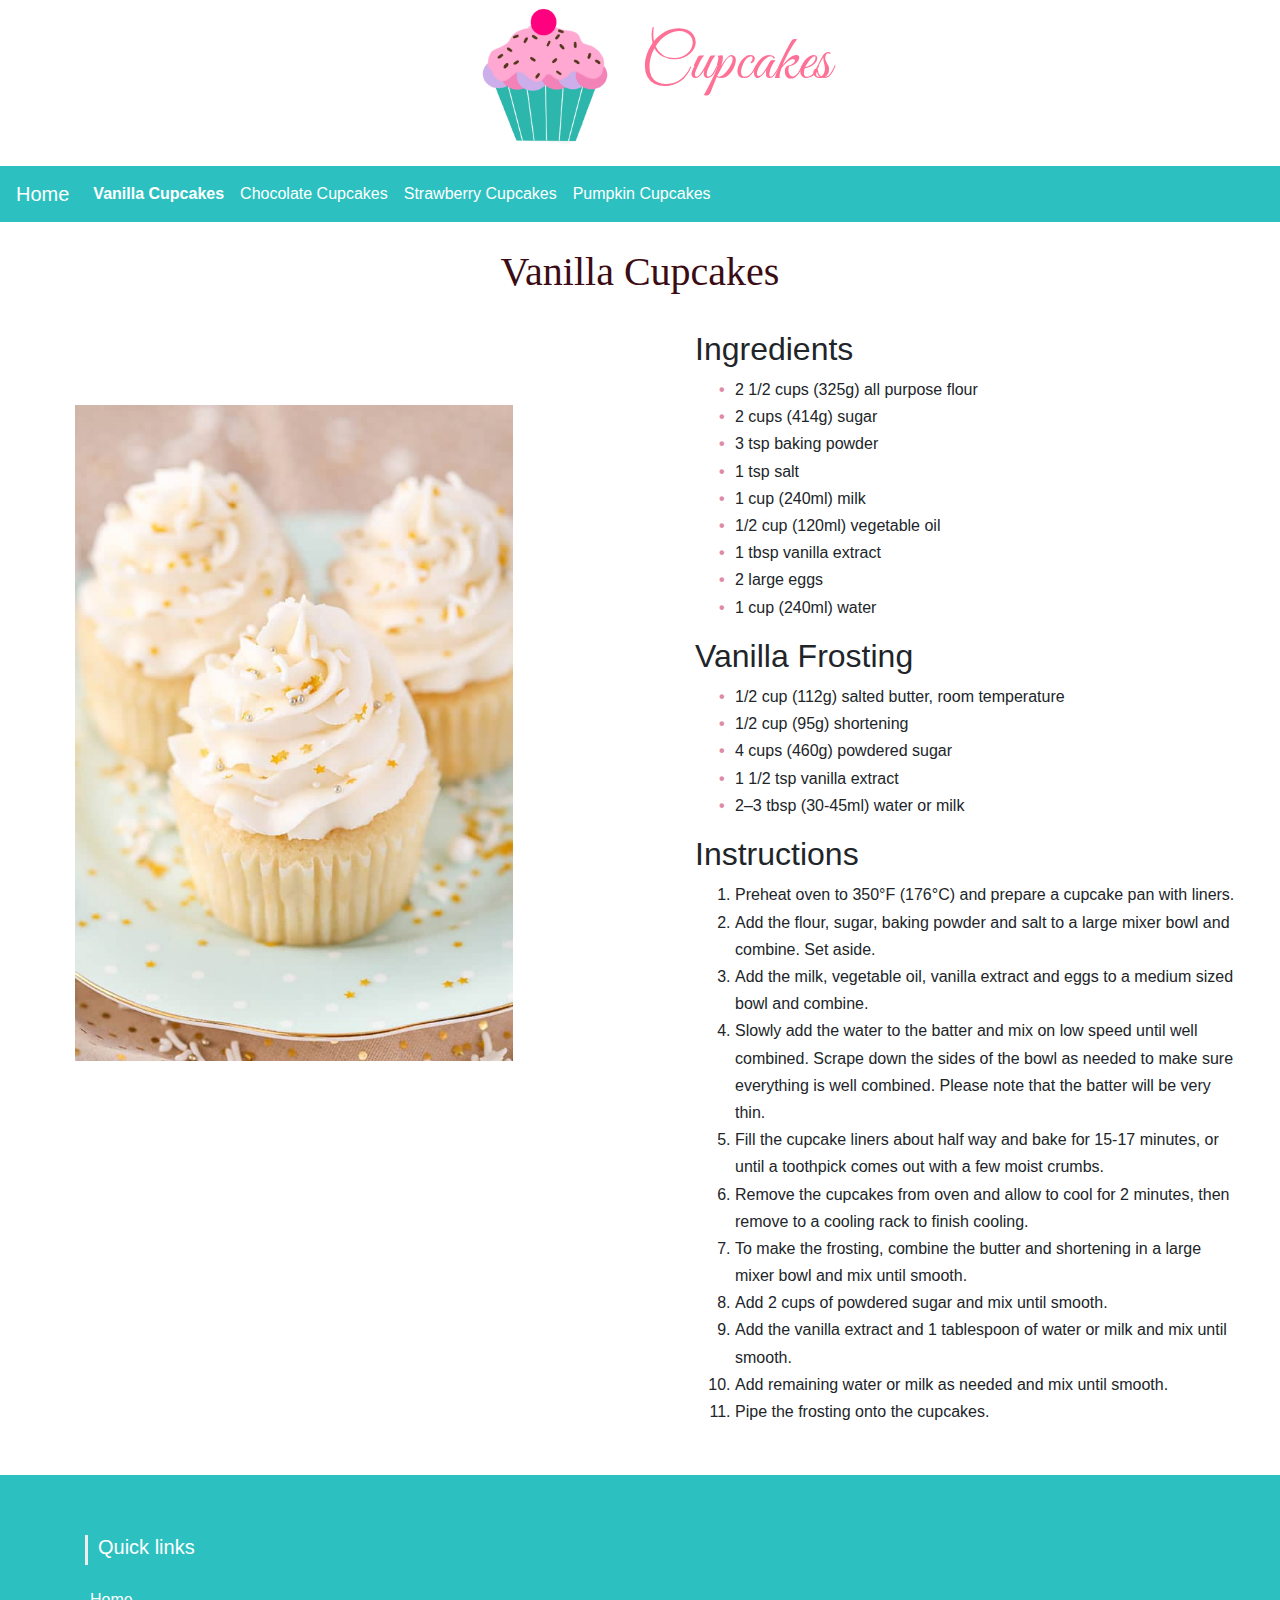
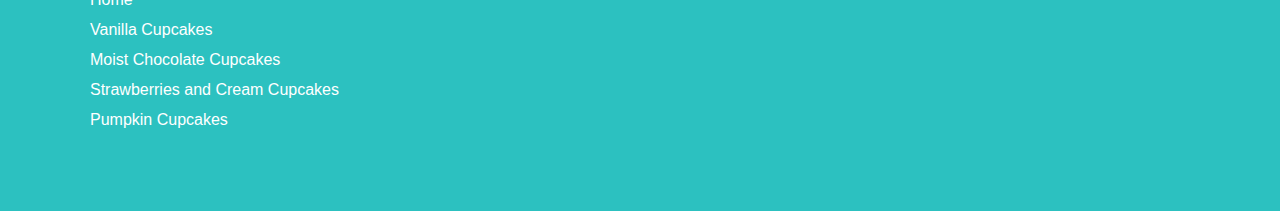
==== cupcake1.html @ b43540d7 "adds 4 pages" ====
<!DOCTYPE html>
<html>
  <head>
    <title>Cupcakes</title>
    <link rel="stylesheet" href="style.css" />
    <script src="https://ajax.googleapis.com/ajax/libs/jquery/3.5.1/jquery.min.js"></script>
    <link
      rel="stylesheet"
      href="https://maxcdn.bootstrapcdn.com/bootstrap/4.5.2/css/bootstrap.min.css"
    />
    <script src="https://ajax.googleapis.com/ajax/libs/jquery/3.5.1/jquery.min.js"></script>
    <script src="https://cdnjs.cloudflare.com/ajax/libs/popper.js/1.16.0/umd/popper.min.js"></script>
    <script src="https://maxcdn.bootstrapcdn.com/bootstrap/4.5.2/js/bootstrap.min.js"></script>
    <link rel="preconnect" href="https://fonts.googleapis.com" />
    <link rel="preconnect" href="https://fonts.gstatic.com" crossorigin />
    <link
      href="https://fonts.googleapis.com/css2?family=Great+Vibes&display=swap"
      rel="stylesheet"
    />
  </head>
  <body>
    <div class="logo">
      <img src="logo.png" />
      <p>Cupcakes</p>
    </div>

    <nav class="navbar navbar-expand-lg navbar-light navbar-color">
      <a class="navbar-brand" href="index.html">Home</a>
      <button
        class="navbar-toggler"
        type="button"
        data-toggle="collapse"
        data-target="#navbarNavAltMarkup"
        aria-controls="navbarNavAltMarkup"
        aria-expanded="false"
        aria-label="Toggle navigation"
      >
        <span class="navbar-toggler-icon"></span>
      </button>
      <div class="collapse navbar-collapse" id="navbarNavAltMarkup">
        <div class="navbar-nav">
          <a class="nav-item nav-link active" href="cupcake1.html"
            >Vanilla Cupcakes<span class="sr-only">(current)</span></a
          >
          <a class="nav-item nav-link" href="cupcake2.html"
            >Chocolate Cupcakes</a
          >
          <a class="nav-item nav-link" href="cupcake3.html"
            >Strawberry Cupcakes</a
          >
          <a class="nav-item nav-link" href="cupcake4.html">Pumpkin Cupcakes</a>
        </div>
      </div>
    </nav>

    <h1>Vanilla Cupcakes</h1>
    <div class="body">
      <div class="row">
        <div class="col-xs-12 col-md-6">
          <img src="VanillaCupcake.jpeg" />
        </div>
        <div class="col-xs-12 col-md-6">
          <div class="recipe">
            <div class="container">
              <h2>Ingredients</h2>
              <ul>
                <li>2 1/2 cups (325g) all purpose flour</li>
                <li>2 cups (414g) sugar</li>
                <li>3 tsp baking powder</li>
                <li>1 tsp salt</li>
                <li>1 cup (240ml) milk</li>
                <li>1/2 cup (120ml) vegetable oil</li>
                <li>1 tbsp vanilla extract</li>
                <li>2 large eggs</li>
                <li>1 cup (240ml) water</li>
              </ul>
            </div>
            <div class="container">
              <h2>Vanilla Frosting</h2>
              <ul>
                <li>1/2 cup (112g) salted butter, room temperature</li>
                <li>1/2 cup (95g) shortening</li>
                <li>4 cups (460g) powdered sugar</li>
                <li>1 1/2 tsp vanilla extract</li>
                <li>2–3 tbsp (30-45ml) water or milk</li>
              </ul>
            </div>

            <div class="container">
              <h2>Instructions</h2>
              <ol>
                <li>
                  Preheat oven to 350°F (176°C) and prepare a cupcake pan with
                  liners.
                </li>
                <li>
                  Add the flour, sugar, baking powder and salt to a large mixer
                  bowl and combine. Set aside.
                </li>
                <li>
                  Add the milk, vegetable oil, vanilla extract and eggs to a
                  medium sized bowl and combine.
                </li>
                <li>
                  Slowly add the water to the batter and mix on low speed until
                  well combined. Scrape down the sides of the bowl as needed to
                  make sure everything is well combined. Please note that the
                  batter will be very thin.
                </li>
                <li>
                  Fill the cupcake liners about half way and bake for 15-17
                  minutes, or until a toothpick comes out with a few moist
                  crumbs.
                </li>
                <li>
                  Remove the cupcakes from oven and allow to cool for 2 minutes,
                  then remove to a cooling rack to finish cooling.
                </li>
                <li>
                  To make the frosting, combine the butter and shortening in a
                  large mixer bowl and mix until smooth.
                </li>
                <li>Add 2 cups of powdered sugar and mix until smooth.</li>
                <li>
                  Add the vanilla extract and 1 tablespoon of water or milk and
                  mix until smooth.
                </li>
                <li>
                  Add remaining water or milk as needed and mix until smooth.
                </li>
                <li>Pipe the frosting onto the cupcakes.</li>
              </ol>
            </div>
          </div>
        </div>
      </div>
    </div>

    <!-- Footer -->
    <section id="footer">
      <div class="container">
        <div class="row text-center text-xs-center text-sm-left text-md-left">
          <div class="col-xs-12 col-sm-4 col-md-4">
            <h5>Quick links</h5>
            <ul class="list-unstyled quick-links">
              <li>
                <a href="index.html"
                  ><i class="fa fa-angle-double-right"></i>Home</a
                >
              </li>
              <li>
                <a href="cupcake1.html"
                  ><i class="fa fa-angle-double-right"></i>Vanilla Cupcakes</a
                >
              </li>
              <li>
                <a href="cupcake2.html"
                  ><i class="fa fa-angle-double-right"></i>Moist Chocolate
                  Cupcakes</a
                >
              </li>
              <li>
                <a href="cupcake3.html"
                  ><i class="fa fa-angle-double-right"></i>Strawberries and
                  Cream Cupcakes</a
                >
              </li>
              <li>
                <a href="cupcake4.html"
                  ><i class="fa fa-angle-double-right"></i>Pumpkin Cupcakes</a
                >
              </li>
            </ul>
          </div>
        </div>
      </div>
    </section>
    <!-- ./Footer -->

    <script src="script.js"></script>
  </body>
</html>
---- style.css ----
.logo {
  display: flex;
  justify-content: center;
  text-align: center;
}

.logo img {
  width: 15%;
  /* margin-left: 45%; */
  margin-bottom: 1rem;
}
.logo p {
  font-family: "Great Vibes", cursive;
  font-size: 64px;
  color: rgb(254, 112, 149);
  margin-top: 1rem;
}

.navbar-color {
  background-color: #2cc1c0;
}

.navbar-light .navbar-brand,
.navbar-light .navbar-nav .nav-link {
  color: white !important;
}
.navbar-light .navbar-nav .active > .nav-link,
.navbar-light .navbar-nav .nav-link.active,
.navbar-light .navbar-nav .nav-link.show,
.navbar-light .navbar-nav .show > .nav-link {
  font-weight: bold !important;
}

.cards {
  padding: 25px;
  margin: 50px;
  background-color: #ffffff;
  display: flex;
  justify-content: space-around;
}

.cards {
  margin: 15px;
}

.cards .card {
  border: none;
}

.card img {
  height: 350px;
  width: 100%;
}

.card-body {
  background-color: rgb(254, 112, 149);
  color: white;
  text-align: center;
}

.card-body a {
  color: white;
}
.card-body a:hover {
  color: white;
}

h1 {
  text-align: center;
  color: #3b0c14;
  padding: 2%;
  font-family: "Courgette", cursive;
}

.body {
  display: flex;
  justify-content: space-around;
}

.body img {
  width: 70%;
  margin: 75px;
  /* max-height: 500px; */
}

.body .recipe {
  padding-left: 25px;
  padding-right: 25px;
}

.body .recipe ul {
  line-height: 1.7;
}
.body .recipe ol {
  line-height: 1.7;
}

.body ul {
  list-style: none;
}

.body ul li::before {
  content: "\2022";
  color: #de8ba4;
  font-weight: bold;
  display: inline-block;
  width: 1em;
  margin-left: -1em;
}

.body .recipe .container {
  border: gray 1px block;
}

.body .recipe {
  margin-bottom: 50px;
}

/* Footer */
@import url("https://maxcdn.bootstrapcdn.com/font-awesome/4.7.0/css/font-awesome.min.css");
section {
  padding: 60px 0;
}

section .section-title {
  text-align: center;
  color: #007b5e;
  margin-bottom: 50px;
  text-transform: uppercase;
}
#footer {
  background: #2cc1c0 !important;
}
#footer h5 {
  padding-left: 10px;
  border-left: 3px solid #eeeeee;
  padding-bottom: 6px;
  margin-bottom: 20px;
  color: #ffffff;
}
#footer a {
  color: #ffffff;
  text-decoration: none !important;
  background-color: transparent;
  -webkit-text-decoration-skip: objects;
}
#footer ul.social li {
  padding: 3px 0;
}
#footer ul.social li a i {
  margin-right: 5px;
  font-size: 25px;
  -webkit-transition: 0.5s all ease;
  -moz-transition: 0.5s all ease;
  transition: 0.5s all ease;
}
#footer ul.social li:hover a i {
  font-size: 30px;
  margin-top: -10px;
}
#footer ul.social li a,
#footer ul.quick-links li a {
  color: #ffffff;
}
#footer ul.social li a:hover {
  color: #eeeeee;
}
#footer ul.quick-links li {
  padding: 3px 0;
  -webkit-transition: 0.5s all ease;
  -moz-transition: 0.5s all ease;
  transition: 0.5s all ease;
}
#footer ul.quick-links li:hover {
  padding: 3px 0;
  margin-left: 5px;
  font-weight: 700;
}
#footer ul.quick-links li a i {
  margin-right: 5px;
}
#footer ul.quick-links li:hover a i {
  font-weight: 700;
}

#footer {
  display: flex;
}

@media (max-width: 767px) {
  #footer h5 {
    padding-left: 0;
    border-left: transparent;
    padding-bottom: 0px;
    margin-bottom: 10px;
  }
}
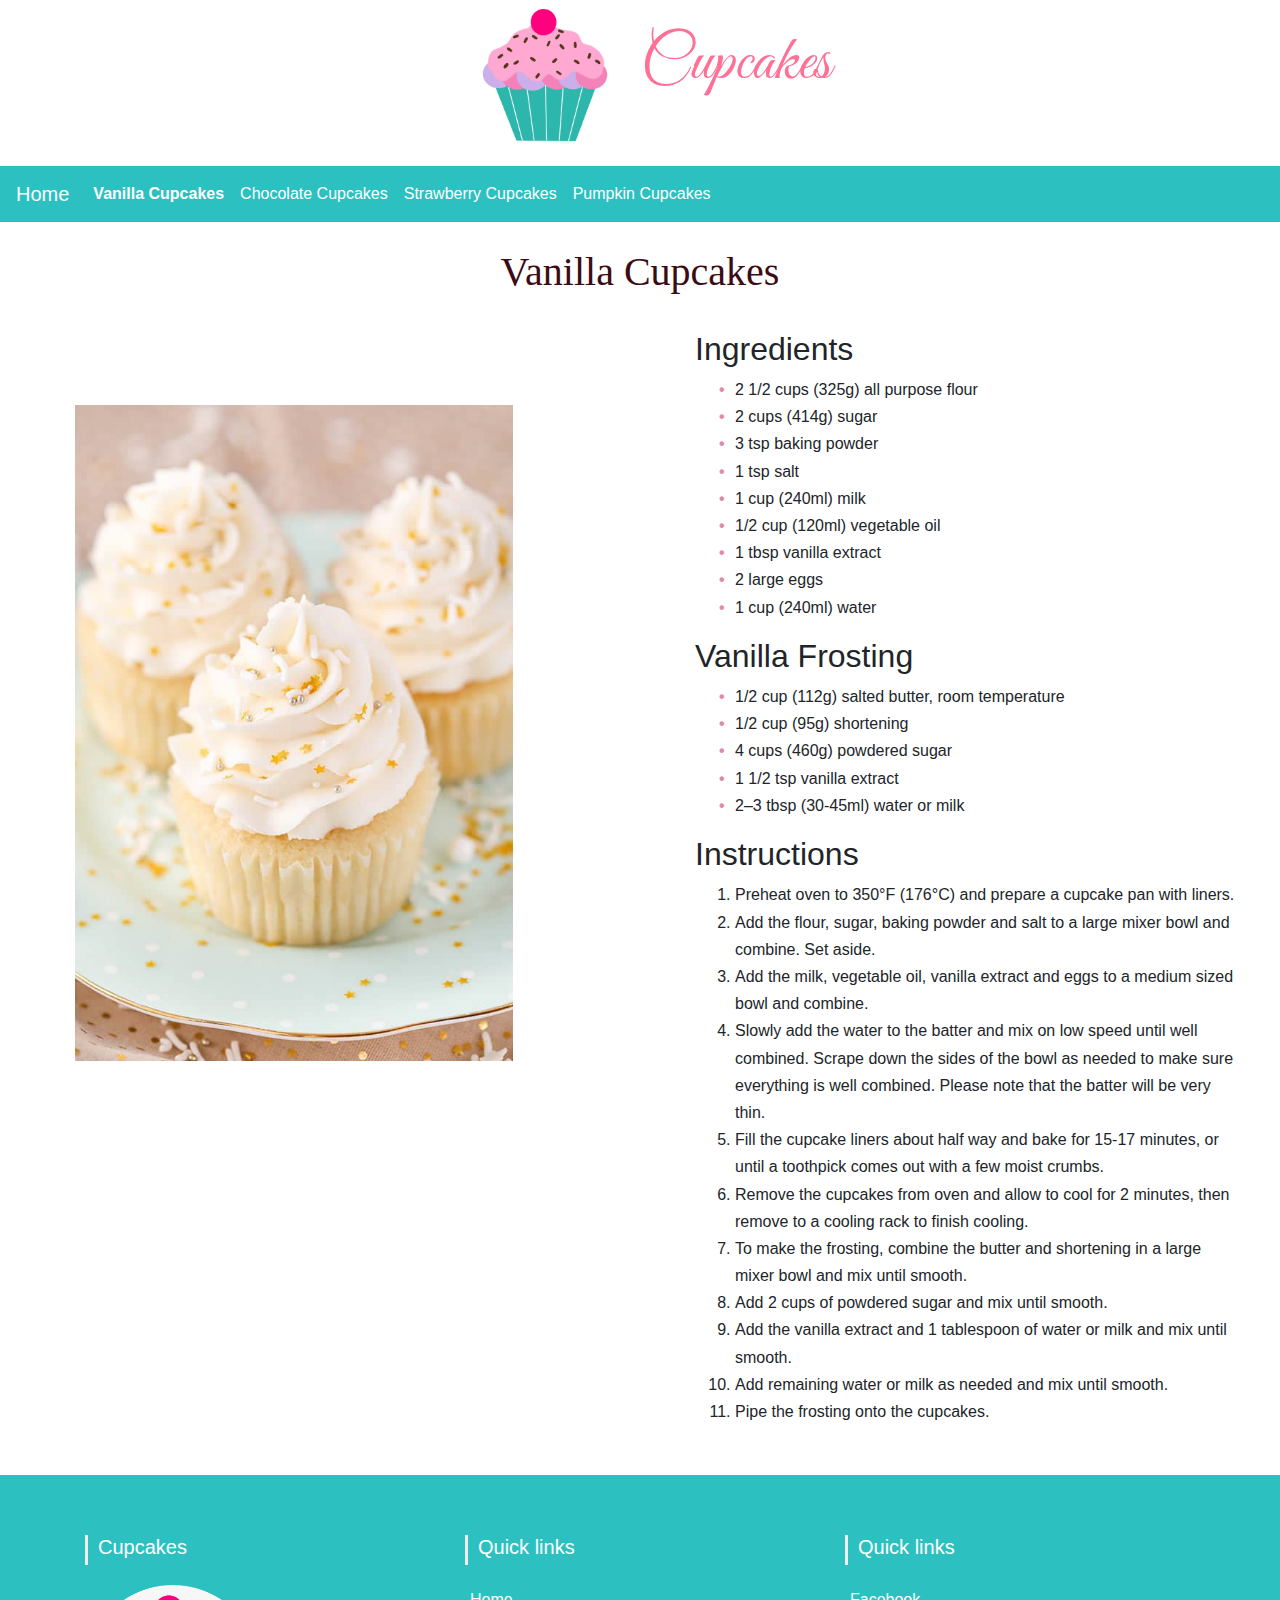
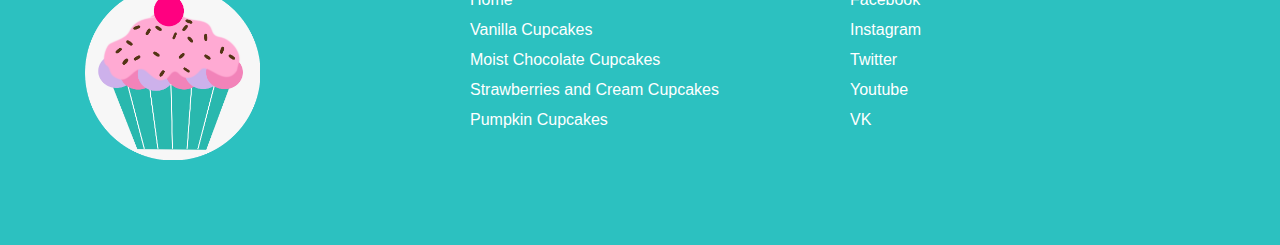
==== commit 513b116f: "adds footer details" ====
--- a/cupcake1.html
+++ b/cupcake1.html
@@ -141,6 +141,10 @@
       <div class="container">
         <div class="row text-center text-xs-center text-sm-left text-md-left">
           <div class="col-xs-12 col-sm-4 col-md-4">
+            <h5>Cupcakes</h5>
+            <img src="logo2.png" alt="" />
+          </div>
+          <div class="col-xs-12 col-sm-4 col-md-4">
             <h5>Quick links</h5>
             <ul class="list-unstyled quick-links">
               <li>
@@ -172,6 +176,38 @@
               </li>
             </ul>
           </div>
+          <div class="col-xs-12 col-sm-4 col-md-4">
+            <h5>Quick links</h5>
+            <ul class="list-unstyled quick-links">
+              <li>
+                <a
+                  href="https://www.facebook.com/ITgenio-online-coding-school-for-kids-106682220791486/"
+                  ><i class="fa fa-angle-double-right"></i>Facebook</a
+                >
+              </li>
+              <li>
+                <a href="https://www.instagram.com/itgenio.eng/?hl=en"
+                  ><i class="fa fa-angle-double-right"></i>Instagram</a
+                >
+              </li>
+              <li>
+                <a href="https://twitter.com/itgenik?lang=en"
+                  ><i class="fa fa-angle-double-right"></i>Twitter</a
+                >
+              </li>
+              <li>
+                <a
+                  href="https://www.youtube.com/channel/UCrIOSccX1Qgm7nJZJk5HPjw"
+                  ><i class="fa fa-angle-double-right"></i>Youtube</a
+                >
+              </li>
+              <li>
+                <a href="https://vk.com/itgenio" title="Design and developed by"
+                  ><i class="fa fa-angle-double-right"></i>VK</a
+                >
+              </li>
+            </ul>
+          </div>
         </div>
       </div>
     </section>
--- a/style.css
+++ b/style.css
@@ -131,6 +131,12 @@
 #footer {
   background: #2cc1c0 !important;
 }
+
+#footer img {
+  max-width: 50%;
+  margin-bottom: 25px;
+}
+
 #footer h5 {
   padding-left: 10px;
   border-left: 3px solid #eeeeee;
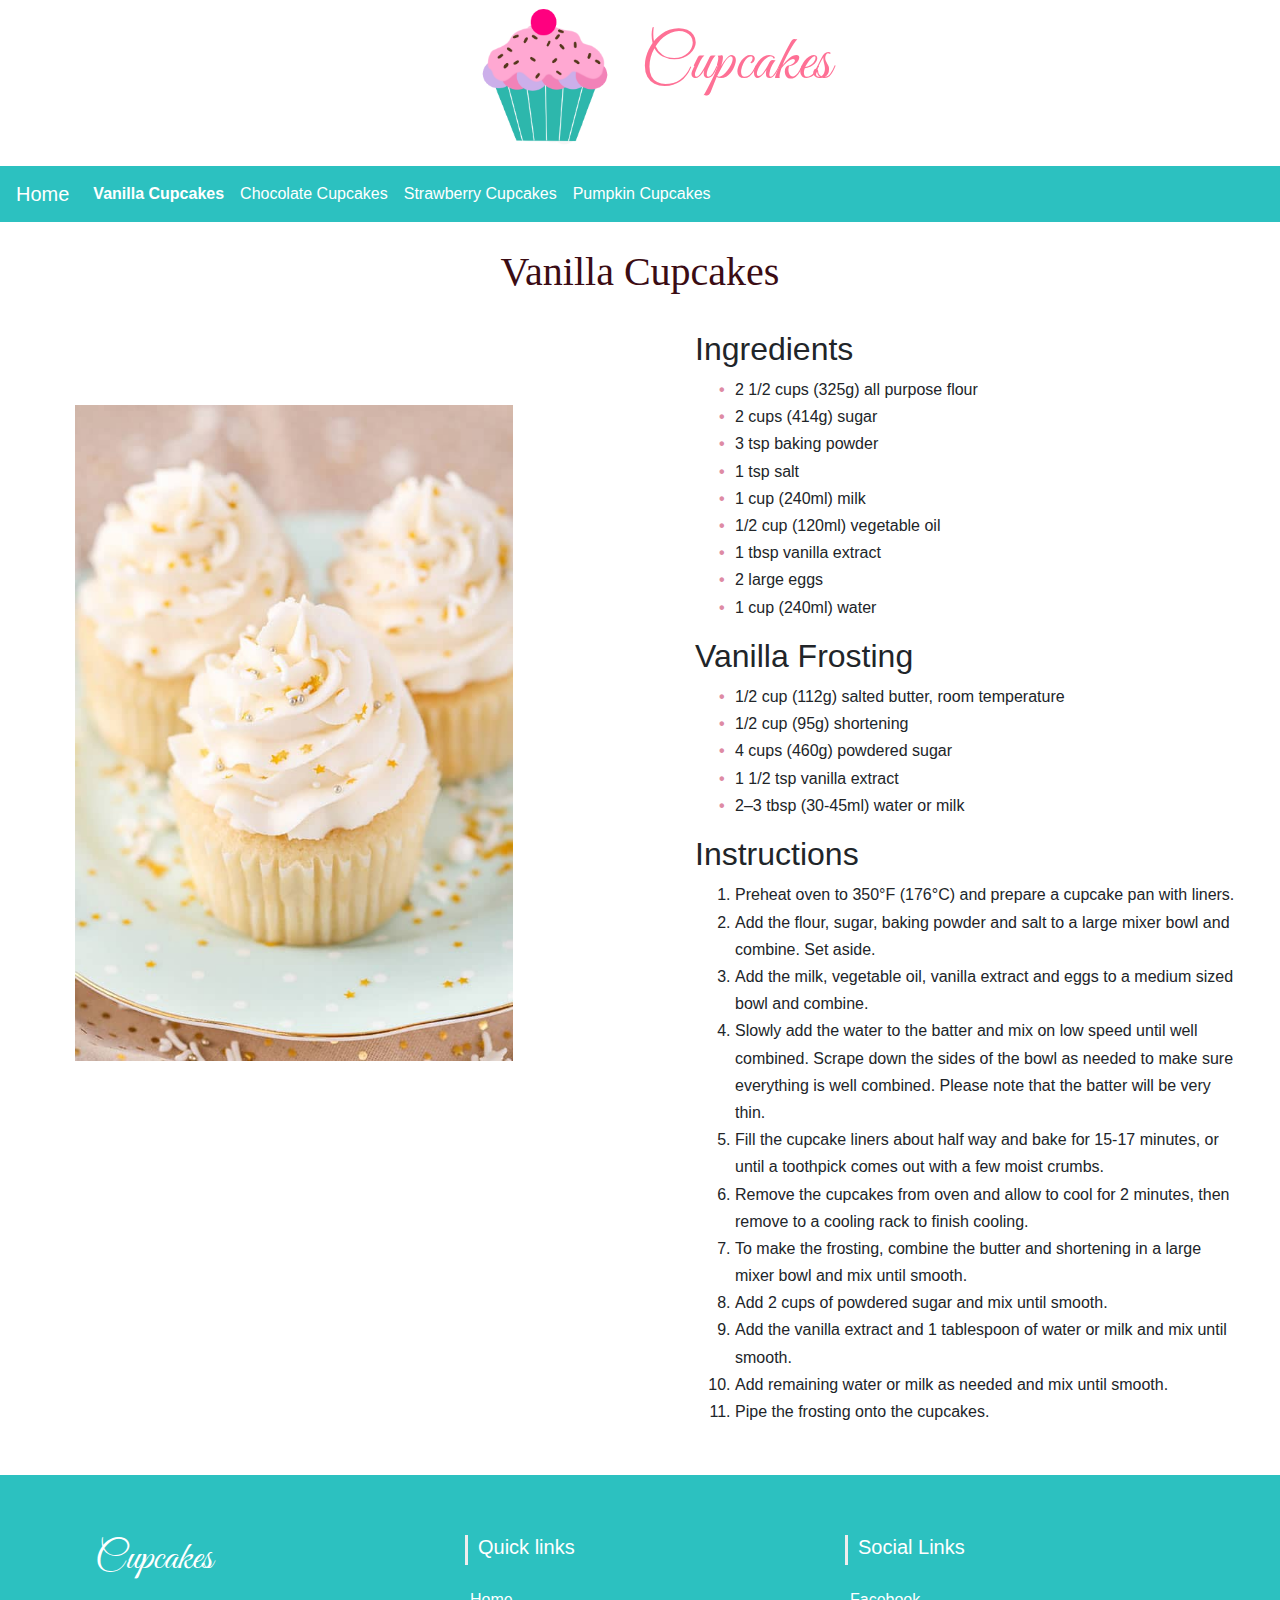
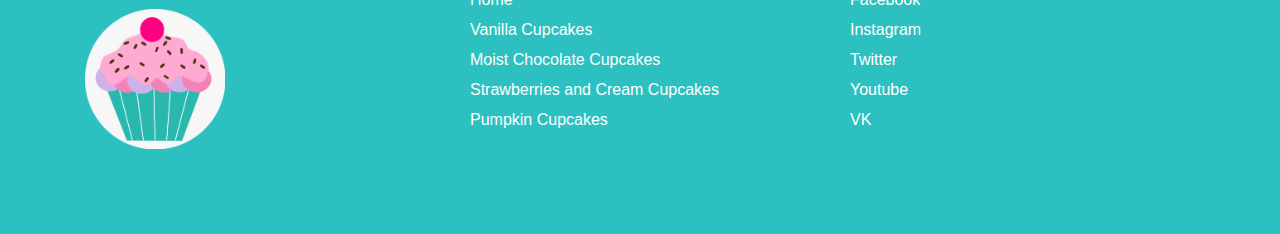
==== commit a887cc5a: "adds footer logo details" ====
--- a/cupcake1.html
+++ b/cupcake1.html
@@ -141,7 +141,7 @@
       <div class="container">
         <div class="row text-center text-xs-center text-sm-left text-md-left">
           <div class="col-xs-12 col-sm-4 col-md-4">
-            <h5>Cupcakes</h5>
+            <h5 id="logoTitle">Cupcakes</h5>
             <img src="logo2.png" alt="" />
           </div>
           <div class="col-xs-12 col-sm-4 col-md-4">
@@ -177,7 +177,7 @@
             </ul>
           </div>
           <div class="col-xs-12 col-sm-4 col-md-4">
-            <h5>Quick links</h5>
+            <h5>Social Links</h5>
             <ul class="list-unstyled quick-links">
               <li>
                 <a
--- a/style.css
+++ b/style.css
@@ -14,6 +14,12 @@
   font-size: 64px;
   color: rgb(254, 112, 149);
   margin-top: 1rem;
+}
+
+#logoTitle {
+  font-family: "Great Vibes", cursive;
+  font-size: 40px;
+  border-left: none !important;
 }
 
 .navbar-color {
@@ -133,7 +139,7 @@
 }
 
 #footer img {
-  max-width: 50%;
+  max-width: 40%;
   margin-bottom: 25px;
 }
 
@@ -144,6 +150,7 @@
   margin-bottom: 20px;
   color: #ffffff;
 }
+
 #footer a {
   color: #ffffff;
   text-decoration: none !important;
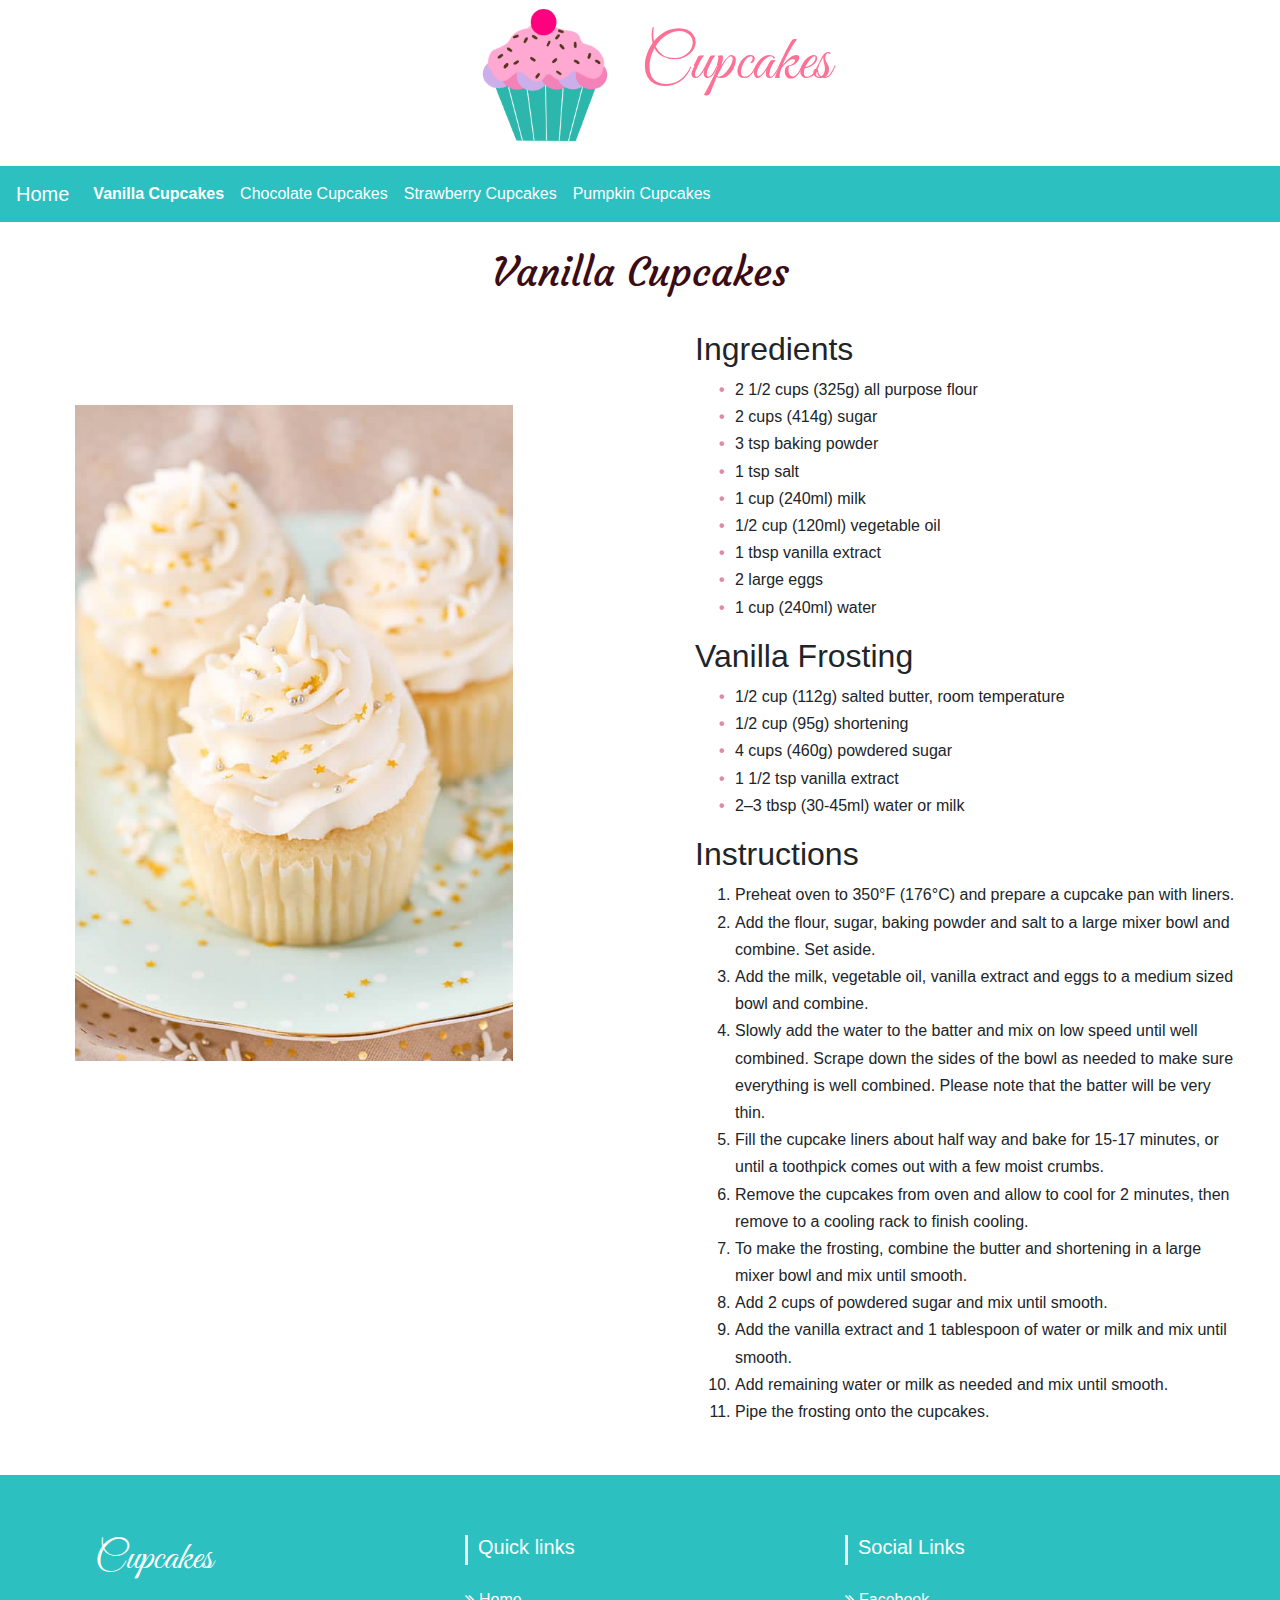
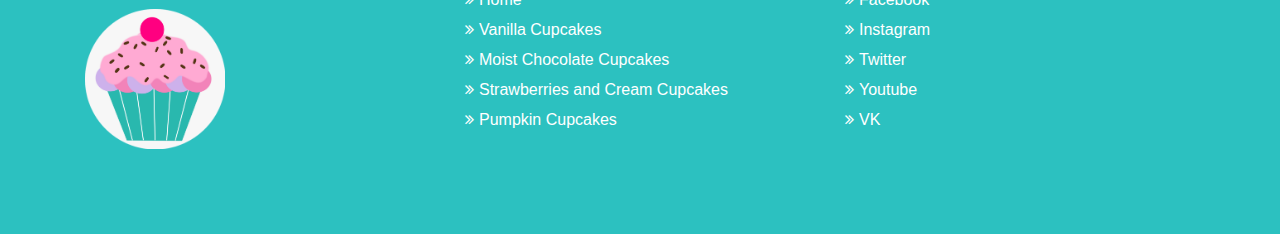
==== commit 77293540: "adds head cdns details" ====
--- a/cupcake1.html
+++ b/cupcake1.html
@@ -16,6 +16,15 @@
     <link
       href="https://fonts.googleapis.com/css2?family=Great+Vibes&display=swap"
       rel="stylesheet"
+    />
+    <link rel="preconnect" href="https://fonts.gstatic.com" crossorigin />
+    <link
+      href="https://fonts.googleapis.com/css2?family=Courgette&display=swap"
+      rel="stylesheet"
+    />
+    <link
+      rel="stylesheet"
+      href="https://cdnjs.cloudflare.com/ajax/libs/font-awesome/4.7.0/css/font-awesome.min.css"
     />
   </head>
   <body>
